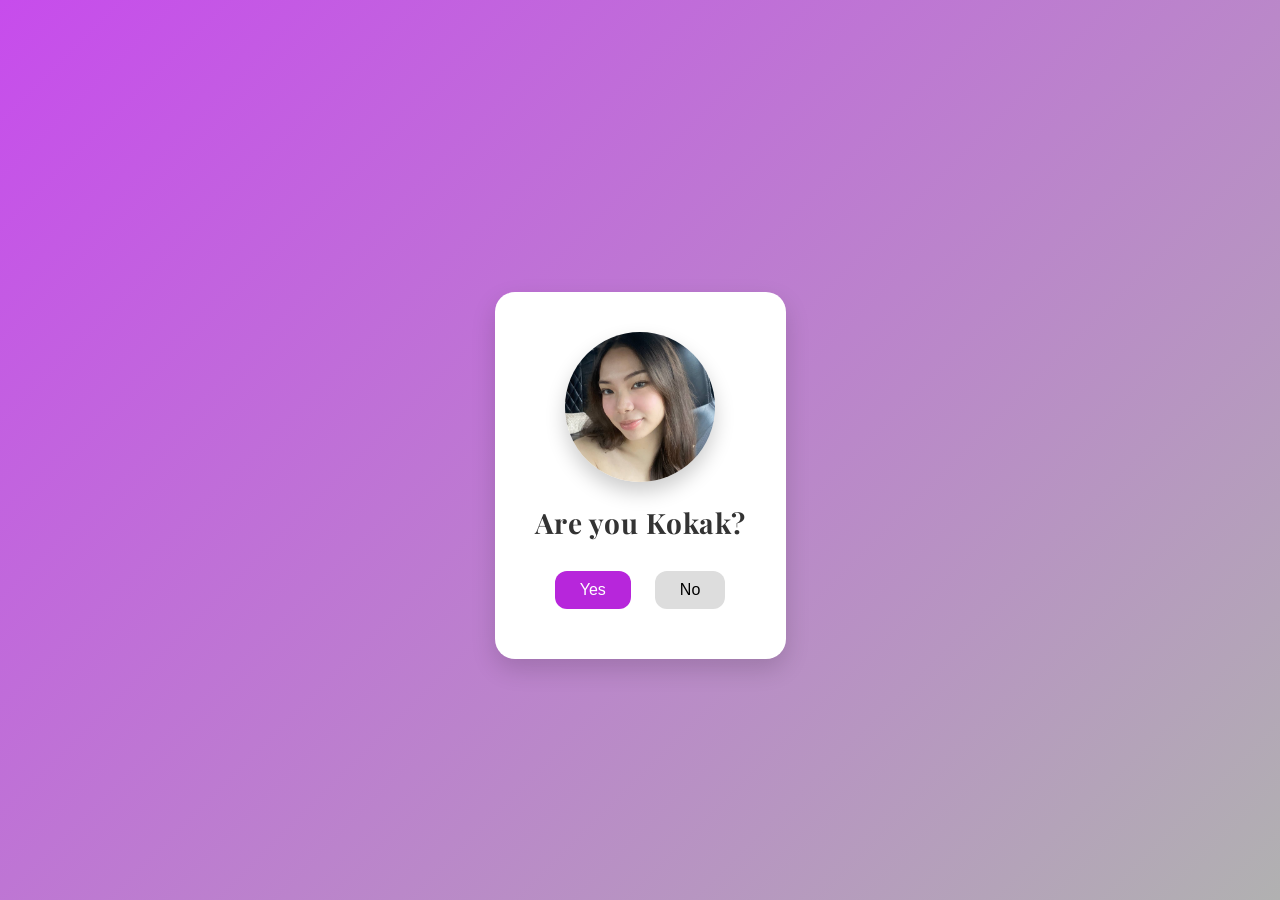
==== index.html @ c5977611 "Add files via upload" ====
<!DOCTYPE html>
<html>
<head>
  <title>...</title>
  <link rel="stylesheet" href="style.css">
  <link href="https://fonts.googleapis.com/css2?family=Playfair+Display:wght@400;600&family=Poppins:wght@300;400;500&display=swap" rel="stylesheet">
  <meta name="viewport" content="width=device-width, initial-scale=1.0">
</head>

<body class="gate-body">

  <div class="gate-box">

      <img src="images/nina-gate.jpg" alt="Nina" class="gate-img">

    <h1>Are you Kokak?</h1>

    <div class="buttons">
      <button onclick="go()">Yes</button>
      <button id="noBtn">No</button>
    </div>
  </div>

  <script>
    function go() {
      window.location.href = "charles.html";
    }

    const noBtn = document.getElementById("noBtn");

    noBtn.addEventListener("mouseover", () => {
      noBtn.style.position = "relative";
      noBtn.style.left = Math.random() * 200 + "px";
      noBtn.style.top = Math.random() * 200 + "px";
    });
  </script>

</body>
</html>
---- style.css ----
/* =========================
   GLOBAL STYLE
========================= */
html, body {
  width: 100%;
  overflow-x: hidden;
}

* {
  margin: 0;
  padding: 0;
  box-sizing: border-box;
}

body {
  margin: 0;
  font-family: Arial, sans-serif;
  background: linear-gradient(135deg, #c74cec, #b1b1b1);
  color: #333;
}

/* smooth text */
h1, h2, p {
  margin: 0;
}

/* =========================
   GATE SCREEN
========================= */

.gate-body {
  height: 100vh;
  display: flex;
  justify-content: center;
  align-items: center;
  transform: translateY(-10px);
}

.gate-box {
  text-align: center;
  background: white;
  padding: 40px;
  border-radius: 20px;
  box-shadow: 0 10px 25px rgba(0,0,0,0.15);
  animation: fadeIn 0.8s ease;
}

.gate-box h1 {
  font-size: 28px;
  margin-bottom: 20px;
}

.buttons button {
  padding: 10px 25px;
  margin: 10px;
  border: none;
  border-radius: 12px;
  font-size: 16px;
  cursor: pointer;
  transition: 0.2s;
}

/* YES button */
.buttons button:first-child {
  background: hwb(288 15% 14%);
  color: white;
}

.buttons button:first-child:hover {
  background: #800080;
  transform: scale(1.05);
}

/* NO button */
#noBtn {
  background: #ddd;
}

/* =========================
   NAVIGATION
========================= */
.nav {
  position: fixed;
  top: 0;
  left: 0;
  width: 100%;
  display: flex;
  justify-content: flex-start;  /* LEFT aligned */
  gap: 25px;
  padding: 15px 30px;
  background: #800080a1;
  backdrop-filter: blur(10px);
  z-index: 10;      
}

.nav a {
  color: white;
  text-decoration: none;
  font-weight: 500;
  transition: 0.2s;
}

body {
  padding-top: 70px;
}

.nav a:hover {
  color: #ff4f86;
}
/* =========================
   MAIN PAGE LAYOUT
========================= */

.container {
  text-align: center;
  padding: 40px 20px;
}

h1 {
  font-size: 2.5em;
}

.subtitle {
  margin-top: 10px;
  font-size: 1.1em;
  opacity: 0.8;
}

/* message box */
.message {
  background: white;
  margin: 30px auto;
  padding: 20px;
  border-radius: 15px;
  max-width: 500px;
  box-shadow: 0 10px 20px rgba(0,0,0,0.1);
  animation: fadeIn 1s ease;
}



/* =========================
   ANIMATIONS
========================= */

@keyframes fadeIn {
  from {
    opacity: 0;
    transform: translateY(10px);
  }
  to {
    opacity: 1;
    transform: translateY(0);
  }
}/* ENTRY BUTTON */
.enter-btn {
  display: inline-block;
  margin-top: 20px;
  padding: 12px 25px;
  background: #ff4f86;
  color: white;
  text-decoration: none;
  border-radius: 12px;
  transition: 0.2s;
}

.enter-btn:hover {
  transform: scale(1.05);
  background: #ff2f6d;
}

.counter-box {
  background: white;
  margin: 30px auto;
  padding: 20px;
  border-radius: 15px;
  max-width: 500px;
  box-shadow: 0 10px 20px rgba(0,0,0,0.1);
  text-align: center;
  animation: fadeIn 1s ease;
}

.counter-box h2 {
  margin-bottom: 10px;
}

.counter-box p {
  font-size: 18px;
  font-weight: bold;
}

.gate-img {
  width: 150px;
  height: 150px;
  object-fit: cover;
  border-radius: 50%;
  margin-bottom: 15px;
  box-shadow: 0 10px 20px rgba(0,0,0,0.2);
  animation: fadeIn 0.8s ease;
}

/* ===== HOME PAGE BACKGROUND ===== */
.home-body {
  margin: 0;
  height: 100vh;
  display: flex;
  justify-content: center;
  align-items: center;
  background: linear-gradient(135deg, #000000, #000000);
  font-family: Arial, sans-serif;
}

/* ===== MAIN CARD ===== */
.letter-card {
  background: rgba(255, 255, 255, 0.85);
  backdrop-filter: blur(10px);
  padding: 40px 25px;
  border-radius: 20px;
  max-width: 420px;
  text-align: center;
  box-shadow: 0 15px 30px rgba(0,0,0,0.15);
  animation: fadeIn 0.8s ease;
}

/* ===== TEXT ===== */
.letter-card h1 {
  margin-bottom: 15px;
}

.letter-text {
  font-size: 15px;
  line-height: 1.6;
  opacity: 0.85;
}

/* ===== COUNTER ===== */
.counter-box {
  margin-top: 25px;
  padding: 15px;
  border-radius: 12px;
  background: white;
  box-shadow: 0 8px 15px rgba(0,0,0,0.08);
}

.counter-box h2 {
  font-size: 16px;
  margin-bottom: 8px;
}

.counter-box p {
  font-weight: bold;
  font-size: 16px;
}

/* ===== BUTTON ===== */
.memories-btn {
  display: inline-block;
  margin-top: 25px;
  padding: 12px 20px;
  background: #a12de4;
  color: white;
  text-decoration: none;
  border-radius: 12px;
  transition: 0.2s;
}

.memories-btn:hover {
  transform: scale(1.05);
  background: #a12de4a9;
}



/* ===== STAR BACKGROUND BASE ===== */
.stars, .twinkling {
  position: fixed;
  top: 0;
  left: 0;
  width: 100%;
  height: 100%;
  display: block;
  z-index: 0;
}

/* ===== STATIC STARS LAYER ===== */
.stars {
  background: #0b0c2a;
  background-image:
    radial-gradient(2px 2px at 20px 30px, #fff, transparent),
    radial-gradient(2px 2px at 40px 70px, #fff, transparent),
    radial-gradient(1px 1px at 90px 40px, #fff, transparent),
    radial-gradient(1px 1px at 130px 80px, #fff, transparent),
    radial-gradient(2px 2px at 160px 30px, #fff, transparent);
  background-repeat: repeat;
  background-size: 200px 200px;
  opacity: 0.6;
}

/* ===== MOVING TWINKLE LAYER ===== */
.twinkling {
  background: transparent url("https://www.transparenttextures.com/patterns/stardust.png");
  animation: moveStars 60s linear infinite;
  opacity: 0.4;
}

/* animation */
@keyframes moveStars {
  from { background-position: 0 0; }
  to { background-position: -10000px 5000px; }
}

/* GLOBAL FONT */
body {
  font-family: 'Poppins', sans-serif;
}

/* HEADINGS (romantic feel) */
h1, h2 {
  font-family: 'Playfair Display', serif;
  letter-spacing: 0.5px;
}

p {
  line-height: 1.7;
  font-weight: 300;
  opacity: 0.9;
}
/* ===== PAGE BACKGROUND ===== */
.memory-body {
  margin: 0;
  background: #070816; /* pure space dark */
  color: white;
  font-family: 'Poppins', sans-serif;
}

/* ===== TITLE ===== */
.page-title {
  text-align: center;
  margin-top: 30px;
  font-family: 'Playfair Display', serif;
  position: relative;
  z-index: 2;
}

/* ===== TIMELINE CONTAINER ===== */
.timeline {
  position: relative;
  max-width: 800px;
  margin: 50px auto;
  padding: 0 20px;
}

.timeline::before {
  content: "";
  position: absolute;
  left: 30px;
  top: 0;
  width: 2px;
  height: 100%;
  background: rgba(255,255,255,0.2);
}

/* ===== EACH ITEM ===== */
.timeline-item {
  position: relative;
  margin-bottom: 110px;
  padding-left: 80px;
}

/* dot on line */
.timeline-item::before {
  content: "";
  position: absolute;
  left: 24px;   /* THIS is the key fix */
  top: 10px;
  width: 14px;
  height: 14px;
  border-radius: 50%;
  background: #dc4fff;
  box-shadow: 0 0 12px #dc4fff;
}

/* month title */
.timeline-item h2 {
  margin-bottom: 8px;
  font-family: 'Playfair Display', serif;
}

/* caption */
.caption {
  opacity: 0.8;
  margin: 5px 0 15px;
  margin-bottom: 18px;
  opacity: 0.8;
}

/* ===== PHOTOS ===== */
.photos {
  display: flex;
  flex-wrap: wrap;
  margin-top: 10px;
  align-items: center;
  gap: 14px;
  margin-bottom: 25px;
}
.photos img {
  width: 180px;
  height: 180px;
  object-fit: cover;
  border-radius: 14px;
  transition: 0.3s ease;
}

.photos img:hover {
  transform: scale(1.05);
}
/* ===== STAR BASE ===== */
.stars, .twinkling {
  position: fixed;
  top: 0;
  left: 0;
  width: 100%;
  height: 100%;
  z-index: 0;
}

.caption {
  margin-bottom: 15px;
  opacity: 0.8;
}

/* ===== DARK SPACE ===== */
.stars {
  background: #070816;
  background-image:
    radial-gradient(1px 1px at 20px 30px, #fff, transparent),
    radial-gradient(1px 1px at 60px 90px, #fff, transparent),
    radial-gradient(1px 1px at 120px 50px, #fff, transparent),
    radial-gradient(2px 2px at 180px 120px, #fff, transparent),
    radial-gradient(1px 1px at 250px 200px, #fff, transparent);
  background-size: 300px 300px;
  opacity: 0.6;
  position: fixed;
  top: 0;
  left: 0;
  width: 100%;
  height: 100%;
  z-index: 0;
  pointer-events: none;
}

/* ===== MOVING STAR LAYER ===== */
.twinkling {
  background: transparent url("https://www.transparenttextures.com/patterns/stardust.png");
  animation: moveStars 80s linear infinite;
  opacity: 0.25;
  position: fixed;
  top: 0;
  left: 0;
  width: 100%;
  height: 100%;
  z-index: 0;
  pointer-events: none;
}

@keyframes moveStars {
  from { background-position: 0 0; }
  to { background-position: -10000px 5000px; }
}

.music-overlay {
  position: fixed;
  inset: 0;
  background: rgba(0, 0, 0, 0.6);
  display: flex;
  justify-content: center;
  align-items: center;
  z-index: 999;
}

.music-overlay button {
  padding: 10px 25px;
  font-size: 16px;
  border: none;
  border-radius: 12px;
  background: #dc4fff93;
  color: white;
  cursor: pointer;
  transition: 0.2s;
}

.music-overlay button:hover {
  transform: scale(1.05);
}

@media (max-width: 600px) {

  body {
    overflow-x: hidden;
  }

  h1 {
    font-size: 22px;
  }

  h2 {
    font-size: 18px;
  }

  p {
    font-size: 14px;
  }

}

@media (max-width: 600px) {

  .gate-box,
  .letter-card {
    width: 90%;
    max-width: 350px;
    transform: translateY(-2vh);
  }

}@media (max-width: 600px) {

  .photos {
    flex-direction: column;
    align-items: center;
  }

  .photos img {
    width: 90%;
    height: auto;
  }

  .timeline {
    padding: 0 10px;
  }

}

@media (max-width: 600px) {
  body { padding: 10px; }
}

@media (max-width: 600px) {

  button {
    max-width: 100%;
    width: auto;
  }

  .gate-box button,
  .letter-card button {
    width: 90%;
    max-width: 280px;
  }

}
.memory-body .page-title {
  padding-top: 80px;
}

@media (max-width: 600px) {

  .photos {
    display: flex;
    overflow-x: auto;
    gap: 12px;

    scroll-snap-type: x mandatory;
    -webkit-overflow-scrolling: touch;

    padding-bottom: 10px;
  }

  .photos img {
    flex: 0 0 auto;
    width: 85%;
    max-width: 260px;
    height: 220px;

    object-fit: cover;
    border-radius: 14px;

    scroll-snap-align: center;
  }

} .photos::-webkit-scrollbar {
  display: none;
} @media (max-width: 600px) {
  .photos {
    padding-left: 10px;
    padding-right: 10px;
  }
}
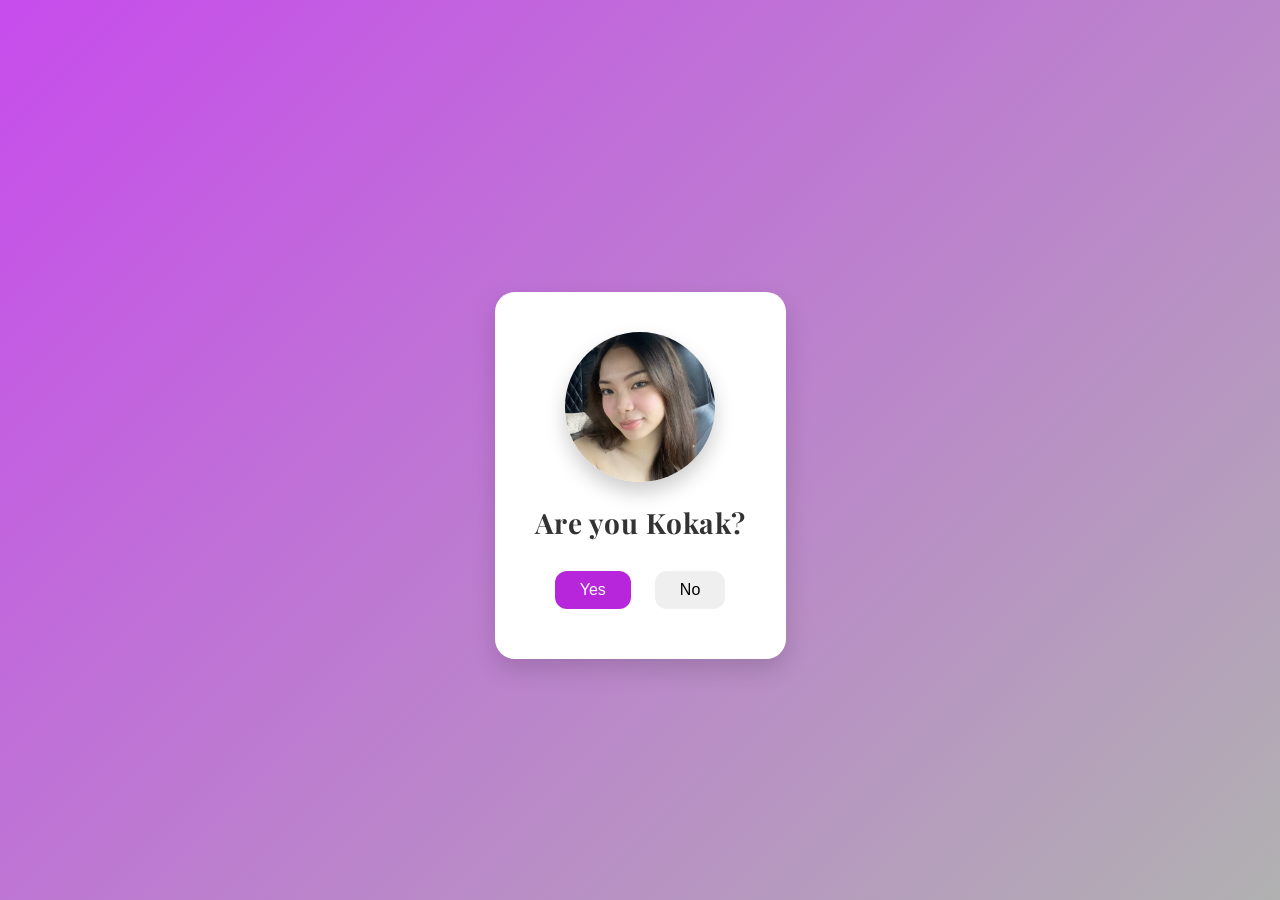
==== commit 0ce29c77: "Update index.html" ====
--- a/index.html
+++ b/index.html
@@ -15,25 +15,25 @@
 
     <h1>Are you Kokak?</h1>
 
-    <div class="buttons">
-      <button onclick="go()">Yes</button>
-      <button id="noBtn">No</button>
+   <div class="buttons">
+     <button onclick="yes()">Yes</button>
+      <button onclick="no()">No</button>
     </div>
   </div>
 
   <script>
-    function go() {
-      window.location.href = "charles.html";
-    }
+function yes() {
+  window.location.href = "charles.html";
+}
 
-    const noBtn = document.getElementById("noBtn");
-
-    noBtn.addEventListener("mouseover", () => {
-      noBtn.style.position = "relative";
-      noBtn.style.left = Math.random() * 200 + "px";
-      noBtn.style.top = Math.random() * 200 + "px";
-    });
-  </script>
+function no() {
+  document.body.innerHTML = `
+    <div class="gate-box">
+      <h1>para sa crush ko lang to. pwede ka na mag exit.</h1>
+    </div>
+  `;
+}
+</script>
 
 </body>
-</html>+</html>
